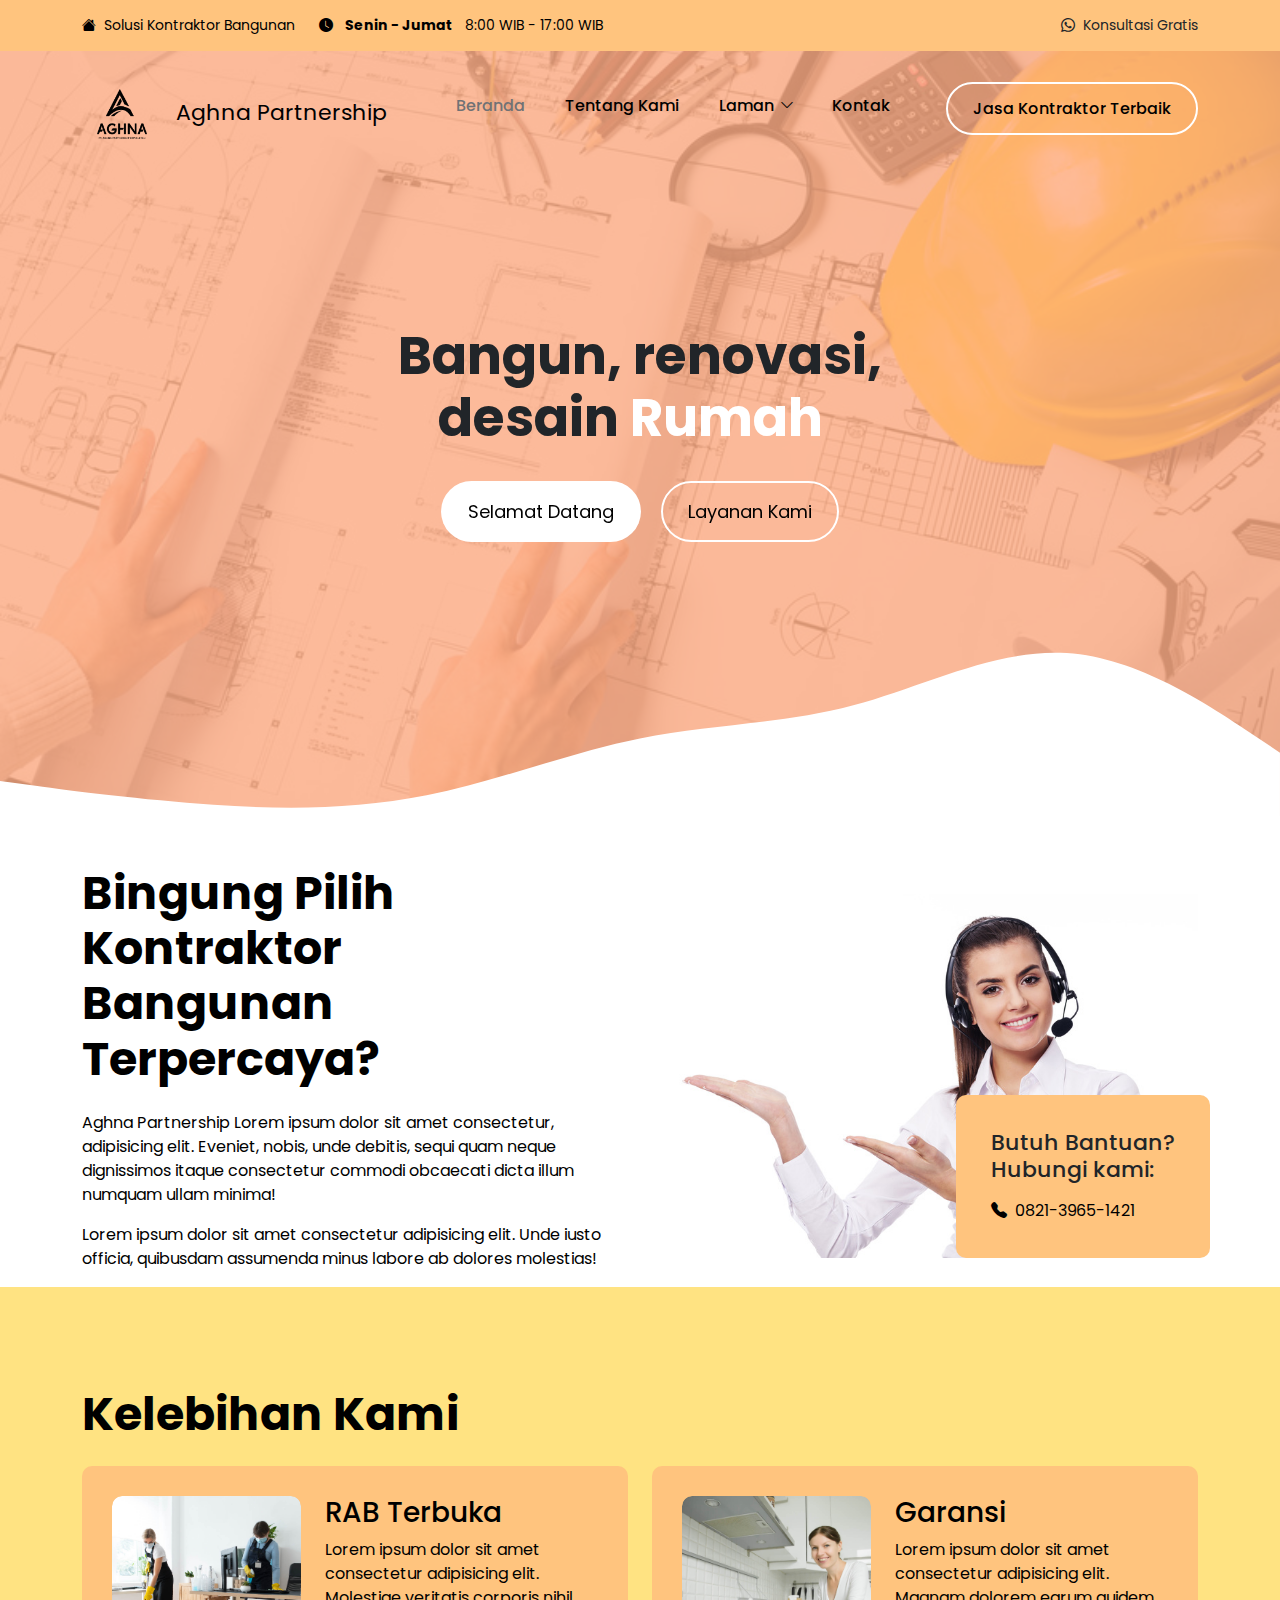
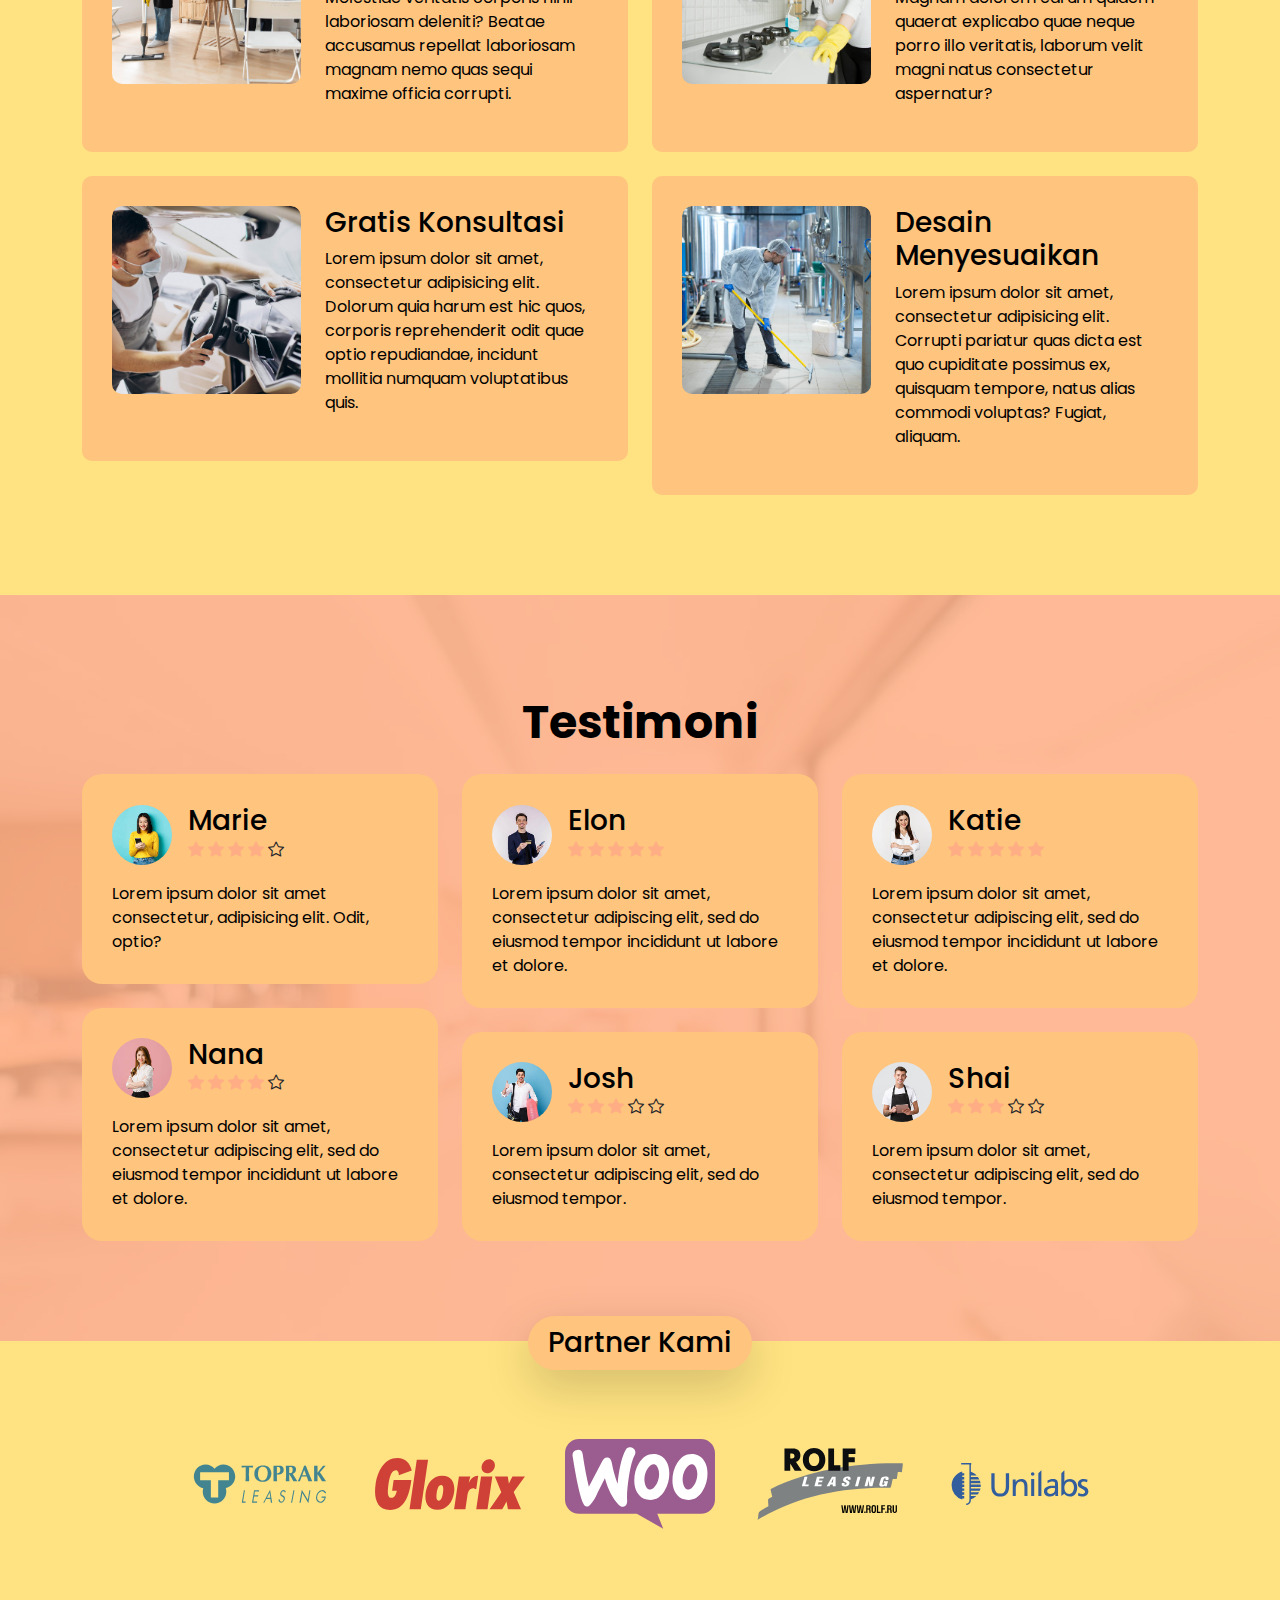
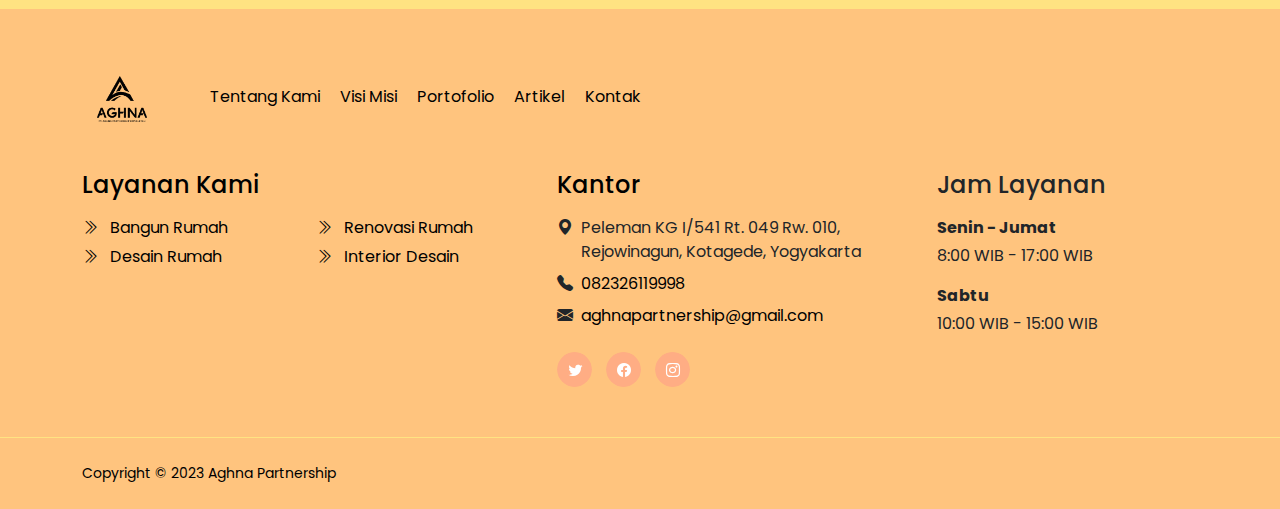
==== index.html @ 4e700fed "first deploy" ====
<!doctype html>
<html lang="en">
    <head>
        <meta charset="utf-8">
        <meta name="viewport" content="width=device-width, initial-scale=1">

        <meta name="description" content="">
        <meta name="author" content="">

        <title>Aghna Partnership Site</title>

        <!-- CSS FILES -->        
        <link rel="preconnect" href="https://fonts.googleapis.com">
        
        <link rel="preconnect" href="https://fonts.gstatic.com" crossorigin>
        
        <link href="https://fonts.googleapis.com/css2?family=Poppins:ital,wght@0,400;0,500;0,700;1,400&display=swap" rel="stylesheet">

        <link href="css/bootstrap.min.css" rel="stylesheet">

        <link href="css/bootstrap-icons.css" rel="stylesheet">

        <link href="css/tooplate-clean-work.css" rel="stylesheet">

<!--

Tooplate 2132 Aghna Partnership

https://www.tooplate.com/view/2132-clean-work

Free Bootstrap 5 HTML Template

-->
    </head>
    
    <body>

        <header class="site-header">
            <div class="container">
                <div class="row">
                    
                    <div class="col-lg-12 col-12 d-flex flex-wrap">
                        <p class="d-flex me-4 mb-0">
                            <i class="bi-house-fill me-2"></i>
                            Solusi Kontraktor Bangunan
                        </p>

                        <p class="d-flex d-lg-block d-md-block d-none me-4 mb-0">
                            <i class="bi-clock-fill me-2"></i>
                            <strong class="me-2">Senin - Jumat</strong> 8:00 WIB - 17:00 WIB
                        </p>

                        <p class="site-header-icon-wrap text-white d-flex mb-0 ms-auto">
                            <i class="site-header-icon bi-whatsapp me-2"></i>

                            <a href="https://wa.me/6282139651421?text=Hi!%20saya%20dapat%20info%20dari%20google%20ingin%20konsultasi%20dengan%20tim%20Aghna%20Partnership" target="_blank" class="text-white">
                                Konsultasi Gratis
                            </a>
                        </p>
                    </div>

                </div>
            </div>
        </header>

        <nav class="navbar navbar-expand-lg">
            <div class="container">
                <a class="navbar-brand" href="index.html">
                    <img src="images/logo aghna.png" class="logo img-fluid" alt="" style="border-radius: 0; background-color: transparent;">

                    <span class="ms-2">Aghna Partnership</span>
                </a>

                <button class="navbar-toggler" type="button" data-bs-toggle="collapse" data-bs-target="#navbarNav" aria-controls="navbarNav" aria-expanded="false" aria-label="Toggle navigation">
                    <span class="navbar-toggler-icon"></span>
                </button>

                <div class="collapse navbar-collapse" id="navbarNav">
                    <ul class="navbar-nav ms-auto">
                        <li class="nav-item">
                            <a class="nav-link active" href="index.html">Beranda</a>
                        </li>

                        <li class="nav-item">
                            <a class="nav-link" href="about.html">Tentang Kami</a>
                        </li>

                        <li class="nav-item dropdown">
                            <a class="nav-link dropdown-toggle" href="#section_5" id="navbarLightDropdownMenuLink" role="button" data-bs-toggle="dropdown" aria-expanded="false">Laman</a>

                            <ul class="dropdown-menu dropdown-menu-light" aria-labelledby="navbarLightDropdownMenuLink">
                                <li><a class="dropdown-item" href="visi-misi.html">Visi Misi</a></li>

                                <li><a class="dropdown-item" href="services.html">Layanan Kami</a></li>

                                <li><a class="dropdown-item" href="portofolio.html">Portofolio</a></li>

                                <li><a class="dropdown-item" href="article.html">Artikel</a></li>

                                <li><a class="dropdown-item" href="coming-soon.html">Coming Soon</a></li>

                                <li><a class="dropdown-item" href="page-404.html">Page 404</a></li>
                            </ul>
                        </li>

                        <li class="nav-item">
                            <a class="nav-link" href="contact.html">Kontak</a>
                        </li>

                        <li class="nav-item ms-3">
                            <a class="nav-link custom-btn custom-border-btn custom-btn-bg-white btn" href="#">Jasa Kontraktor Terbaik</a>
                        </li>
                    </ul>
                </div>
            </div>
        </nav>

        <main>

            <section class="hero-section hero-section-full-height d-flex justify-content-center align-items-center">
                <div class="section-overlay"></div>

                <div class="container">
                    <div class="row">

                        <div class="col-lg-7 col-12 text-center mx-auto">
                            <h1 class="cd-headline rotate-1 text-white mb-4 pb-2">
                                <span>Bangun, renovasi, desain</span>
                                <span class="cd-words-wrapper">
                                    <b class="is-visible">Rumah</b>
                                    <b>Kantor</b>
                                    <b>Sekolah</b>
                                </span>
                            </h1>

                            <a class="custom-btn btn button button--atlas smoothscroll me-3" href="#intro-section">
                                <span>Selamat Datang</span>

                                <div class="marquee" aria-hidden="true">
                                    <div class="marquee__inner">
                                        <span>Selamat Datang</span>
                                        <span>Selamat Datang</span>
                                        <span>Selamat Datang</span>
                                        <span>Selamat Datang</span>
                                    </div>
                                </div>
                            </a>

                            <a class="custom-btn custom-border-btn custom-btn-bg-white btn button button--pan smoothscroll" href="services.html">
                                <span>Layanan Kami</span>
                            </a>
                        </div>

                    </div>
                </div>

                <svg xmlns="http://www.w3.org/2000/svg" viewBox="0 0 1440 320"><path fill="#ffffff" fill-opacity="1" d="M0,224L40,229.3C80,235,160,245,240,250.7C320,256,400,256,480,240C560,224,640,192,720,176C800,160,880,160,960,138.7C1040,117,1120,75,1200,80C1280,85,1360,139,1400,165.3L1440,192L1440,320L1400,320C1360,320,1280,320,1200,320C1120,320,1040,320,960,320C880,320,800,320,720,320C640,320,560,320,480,320C400,320,320,320,240,320C160,320,80,320,40,320L0,320Z"></path></svg>
            </section>


            <section class="intro-section" id="intro-section">
                <div class="container">
                    <div class="row justify-content-lg-center align-items-center">

                        <div class="col-lg-6 col-12">
                            <h2 class="mb-4">Bingung Pilih Kontraktor <br> Bangunan Terpercaya?</h2>

                            <p><a href="#">Aghna Partnership</a> Lorem ipsum dolor sit amet consectetur, adipisicing elit. Eveniet, nobis, unde debitis, sequi quam neque dignissimos itaque consectetur commodi obcaecati dicta illum numquam ullam minima!</p>
                            <p>Lorem ipsum dolor sit amet consectetur adipisicing elit. Unde iusto officia, quibusdam assumenda minus labore ab dolores molestias!</p>
                        </div>

                        <div class="col-lg-6 col-12 custom-block-wrap">
                            <img src="images/smiling-woman-headset-presentation-something.jpeg" class="img-fluid">

                            <div class="custom-block d-flex flex-column">
                                <h6 class="text-white mb-3">Butuh Bantuan? <br> Hubungi kami:</h6>

                                <p class="d-flex mb-0">
                                    <i class="bi-telephone-fill custom-icon me-2"></i>

                                    <a href="https://wa.me/6282139651421?text=Hi!%20saya%20dapat%20info%20dari%20google%20ingin%20konsultasi%20dengan%20tim%20Aghna%20Partnership" target="_blank">
                                        0821-3965-1421
                                    </a>
                                </p>
                            </div>
                        </div>

                    </div>
                </div>
            </section>


            <section class="services-section section-padding section-bg" id="services-section">                
                <div class="container">
                    <div class="row">

                        <div class="col-lg-12 col-12">
                            <h2 class="mb-4">Kelebihan Kami</h2>
                        </div>

                        <div class="col-lg-6 col-12">
                            <div class="services-thumb" style="background-color: #FFC47E;">
                                <div class="row">
                                    <div class="col-lg-5 col-md-5 col-12">
                                        <div class="services-image-wrap">
                                            <a href="services-detail.html">
                                                <img src="images/services/people-taking-care-office-cleaning.jpg" class="services-image img-fluid" alt="">
                                                <img src="images/services/person-taking-care-office.jpg" class="services-image services-image-hover img-fluid" alt="">
                                            </a>
                                        </div>
                                    </div>

                                    <div class="col-lg-7 col-md-7 col-12 d-flex align-items-center">
                                        <div class="services-info mt-4 mt-lg-0 mt-md-0">
                                            <h4 class="services-title mb-1 mb-lg-2">
                                                <a class="services-title-link" href="#">RAB Terbuka</a>
                                            </h4>

                                            <p>Lorem ipsum dolor sit amet consectetur adipisicing elit. Molestiae veritatis corporis nihil laboriosam deleniti? Beatae accusamus repellat laboriosam magnam nemo quas sequi maxime officia corrupti.</p>
                                        </div>
                                    </div>
                                </div>
                            </div>
                        </div>

                        <div class="col-lg-6 col-12">
                            <div class="services-thumb" style="background-color: #FFC47E;">
                                <div class="row">
                                    <div class="col-lg-5 col-md-5 col-12">
                                        <div class="services-image-wrap">
                                            <a href="services-detail.html">
                                                <img src="images/services/young-smiling-woman-wearing-rubber-gloves-cleaning-stove.jpg" class="services-image img-fluid" alt="">
                                                <img src="images/services/woman-holding-rag-detergent-cleaning-cooker.jpg" class="services-image services-image-hover img-fluid" alt="">
                                            </a>
                                        </div>
                                    </div>

                                    <div class="col-lg-7 col-md-7 col-12 d-flex align-items-center">
                                        <div class="services-info mt-4 mt-lg-0 mt-md-0">
                                            <h4 class="services-title mb-1 mb-lg-2">
                                                <a class="services-title-link" href="#">Garansi</a>
                                            </h4>

                                            <p>Lorem ipsum dolor sit amet consectetur adipisicing elit. Magnam dolorem earum quidem quaerat explicabo quae neque porro illo veritatis, laborum velit magni natus consectetur aspernatur?</p>
                                        </div>
                                    </div>
                                </div>
                            </div>
                        </div>

                        <div class="col-lg-6 col-12">
                            <div class="services-thumb mb-lg-0" style="background-color: #FFC47E;">
                                <div class="row">
                                    <div class="col-lg-5 col-md-5 col-12">
                                        <div class="services-image-wrap">
                                            <a href="services-detail.html">
                                                <img src="images/services/man-polishing-car-inside-car-service.jpg" class="services-image img-fluid" alt="">
                                                <img src="images/services/man-polishing-car-inside.jpg" class="services-image services-image-hover img-fluid" alt="">
                                            </a>
                                        </div>
                                    </div>

                                    <div class="col-lg-7 col-md-7 col-12 d-flex align-items-center">
                                        <div class="services-info mt-4 mt-lg-0 mt-md-0">
                                            <h4 class="services-title mb-1 mb-lg-2">
                                                <a class="services-title-link" href="#">Gratis Konsultasi</a>
                                            </h4>

                                            <p>Lorem ipsum dolor sit amet, consectetur adipisicing elit. Dolorum quia harum est hic quos, corporis reprehenderit odit quae optio repudiandae, incidunt mollitia numquam voluptatibus quis.</p>
                                        </div>
                                    </div>
                                </div>
                            </div>
                        </div>

                        <div class="col-lg-6 col-12">
                            <div class="services-thumb mb-lg-0" style="background-color: #FFC47E;">
                                <div class="row">
                                    <div class="col-lg-5 col-md-5 col-12">
                                        <div class="services-image-wrap">
                                            <a href="services-detail.html">
                                                <img src="images/services/professional-industrial-cleaner-protective-uniform-cleaning-floor-food-processing-plant.jpg" class="services-image img-fluid" alt="">
                                                <img src="images/services/close-up-mop-cleaning-industrial-plant-floor.jpg" class="services-image services-image-hover img-fluid" alt="">
                                            </a>
                                        </div>
                                    </div>

                                    <div class="col-lg-7 col-md-7 col-12 d-flex align-items-center">
                                        <div class="services-info mt-4 mt-lg-0 mt-md-0">
                                            <h4 class="services-title mb-1 mb-lg-2">
                                                <a class="services-title-link" href="#">Desain Menyesuaikan</a>
                                            </h4>

                                            <p>Lorem ipsum dolor sit amet, consectetur adipisicing elit. Corrupti pariatur quas dicta est quo cupiditate possimus ex, quisquam tempore, natus alias commodi voluptas? Fugiat, aliquam.</p>
                                        </div>
                                    </div>
                                </div>
                            </div>
                        </div>

                    </div>
                </div>
            </section>


            <section class="testimonial-section section-padding section-bg">
                <div class="section-overlay"></div>

                <div class="container">
                    <div class="row">

                        <div class="col-lg-12 col-12 text-center">
                            <h2 class="mb-4">Testimoni</h2>
                        </div>

                        <div class="col-lg-4 col-12">
                            <div class="featured-block">
                                <div class="d-flex align-items-center mb-3">
                                    <img src="images/avatar/happy-customer-01.jpg" class="avatar-image img-fluid">

                                    <div class="ms-3">
                                        <h4 class="mb-0">Marie</h4>

                                        <div class="reviews-icons mb-1">
                                            <i class="bi-star-fill"></i>
                                            <i class="bi-star-fill"></i>
                                            <i class="bi-star-fill"></i>
                                            <i class="bi-star-fill"></i>
                                            <i class="bi-star"></i>
                                        </div>
                                    </div>
                                </div>

                                <p class="mb-0">Lorem ipsum dolor sit amet consectetur, adipisicing elit. Odit, optio?</p>
                            </div>

                            <div class="featured-block mb-lg-0">
                                <div class="d-flex align-items-center mb-3">
                                    <img src="images/avatar/happy-customer-02.jpg" class="avatar-image img-fluid">

                                    <div class="ms-3">
                                        <h4 class="mb-0">Nana</h4>

                                        <div class="reviews-icons mb-1">
                                            <i class="bi-star-fill"></i>
                                            <i class="bi-star-fill"></i>
                                            <i class="bi-star-fill"></i>
                                            <i class="bi-star-fill"></i>
                                            <i class="bi-star"></i>
                                        </div>
                                    </div>
                                </div>

                                <p class="mb-0">Lorem ipsum dolor sit amet, consectetur adipiscing elit, sed do eiusmod tempor incididunt ut labore et dolore.</p>
                            </div>
                        </div>

                        <div class="col-lg-4 col-12">
                            <div class="featured-block">
                                <div class="d-flex align-items-center mb-3">
                                    <img src="images/avatar/happy-customer-03.jpg" class="avatar-image img-fluid">

                                    <div class="ms-3">
                                        <h4 class="mb-0">Elon</h4>

                                        <div class="reviews-icons mb-1">
                                            <i class="bi-star-fill"></i>
                                            <i class="bi-star-fill"></i>
                                            <i class="bi-star-fill"></i>
                                            <i class="bi-star-fill"></i>
                                            <i class="bi-star-fill"></i>
                                        </div>
                                    </div>
                                </div>

                                <p class="mb-0">Lorem ipsum dolor sit amet, consectetur adipiscing elit, sed do eiusmod tempor incididunt ut labore et dolore.</p>
                            </div>

                            <div class="featured-block mb-lg-0">
                                <div class="d-flex align-items-center mb-3">
                                    <img src="images/avatar/happy-customer-04.jpg" class="avatar-image img-fluid">

                                    <div class="ms-3">
                                        <h4 class="mb-0">Josh</h4>

                                        <div class="reviews-icons mb-1">
                                            <i class="bi-star-fill"></i>
                                            <i class="bi-star-fill"></i>
                                            <i class="bi-star-fill"></i>
                                            <i class="bi-star"></i>
                                            <i class="bi-star"></i>
                                        </div>
                                    </div>
                                </div>

                                <p class="mb-0">Lorem ipsum dolor sit amet, consectetur adipiscing elit, sed do eiusmod tempor.</p>
                            </div>
                        </div>

                        <div class="col-lg-4 col-12">
                            <div class="featured-block">
                                <div class="d-flex align-items-center mb-3">
                                    <img src="images/avatar/happy-customer-05.jpg" class="avatar-image img-fluid">

                                    <div class="ms-3">
                                        <h4 class="mb-0">Katie</h4>

                                        <div class="reviews-icons mb-1">
                                            <i class="bi-star-fill"></i>
                                            <i class="bi-star-fill"></i>
                                            <i class="bi-star-fill"></i>
                                            <i class="bi-star-fill"></i>
                                            <i class="bi-star-fill"></i>
                                        </div>
                                    </div>
                                </div>

                                <p class="mb-0">Lorem ipsum dolor sit amet, consectetur adipiscing elit, sed do eiusmod tempor incididunt ut labore et dolore.</p>
                            </div>

                            <div class="featured-block mb-lg-0">
                                <div class="d-flex align-items-center mb-3">
                                    <img src="images/avatar/happy-customer-06.jpg" class="avatar-image img-fluid">

                                    <div class="ms-3">
                                        <h4 class="mb-0">Shai</h4>

                                        <div class="reviews-icons mb-1">
                                            <i class="bi-star-fill"></i>
                                            <i class="bi-star-fill"></i>
                                            <i class="bi-star-fill"></i>
                                            <i class="bi-star"></i>
                                            <i class="bi-star"></i>
                                        </div>
                                    </div>
                                </div>

                                <p class="mb-0">Lorem ipsum dolor sit amet, consectetur adipiscing elit, sed do eiusmod tempor.</p>
                            </div>
                        </div>

                    </div>
                </div>
            </section>

            <section class="partners-section section-bg">
                <div class="container">
                    <div class="row justify-content-center align-items-center">

                        <div class="col-lg-12 col-12">
                            <h4 class="partners-section-title shadow-lg">Partner Kami</h4>
                        </div>

                        <div class="col-lg-2 col-md-4 col-6">
                            <img src="images/partners/toprak-leasing.svg" class="partners-image img-fluid">
                        </div>

                        <div class="col-lg-2 col-md-4 col-6">
                            <img src="images/partners/glorix.svg" class="partners-image img-fluid">
                        </div>

                        <div class="col-lg-2 col-md-4 col-6">
                            <img src="images/partners/woocommerce.svg" class="partners-image img-fluid">
                        </div>

                        <div class="col-lg-2 col-md-4 col-6">
                            <img src="images/partners/rolf-leasing.svg" class="partners-image img-fluid">
                        </div>

                        <div class="col-lg-2 col-md-4 col-6">
                            <img src="images/partners/unilabs.svg" class="partners-image img-fluid">
                        </div>

                    </div>
                </div>
            </section>
        </main>

        <footer class="site-footer">
            <div class="container">
                <div class="row">

                    <div class="col-lg-12 col-12 d-flex align-items-center mb-4 pb-2">
                        <div>
                            <img src="images/logo aghna.png" class="logo img-fluid" alt="" style="border-radius: 0; background-color: transparent; object-fit: contain;">
                        </div>

                        <ul class="footer-menu d-flex flex-wrap ms-5">
                            <li class="footer-menu-item"><a href="about.html" class="footer-menu-link">Tentang Kami</a></li>

                            <li class="footer-menu-item"><a href="visi-misi.html" class="footer-menu-link">Visi Misi</a></li>

                            <li class="footer-menu-item"><a href="portofolio.html" class="footer-menu-link">Portofolio</a></li>

                            <li class="footer-menu-item"><a href="article.html" class="footer-menu-link">Artikel</a></li>

                            <li class="footer-menu-item"><a href="contact.html" class="footer-menu-link">Kontak</a></li>
                        </ul>
                    </div>

                    <div class="col-lg-5 col-12 mb-4 mb-lg-0">
                        <h5 class="site-footer-title mb-3">Layanan Kami</h5>

                        <ul class="footer-menu">
                            <li class="footer-menu-item">
                                <a href="#" class="footer-menu-link">
                                    <i class="bi-chevron-double-right footer-menu-link-icon me-2"></i>
                                    Bangun Rumah
                                </a>
                            </li>

                            <li class="footer-menu-item">
                                <a href="#" class="footer-menu-link">
                                    <i class="bi-chevron-double-right footer-menu-link-icon me-2"></i>
                                    Desain Rumah
                                </a>
                            </li>

                            <li class="footer-menu-item">
                                <a href="#" class="footer-menu-link">
                                    <i class="bi-chevron-double-right footer-menu-link-icon me-2"></i>
                                    Renovasi Rumah
                                </a>
                            </li>

                            <li class="footer-menu-item">
                                <a href="#" class="footer-menu-link">
                                    <i class="bi-chevron-double-right footer-menu-link-icon me-2"></i>
                                    Interior Desain
                                </a>
                            </li>
                        </ul>
                    </div>

                    <div class="col-lg-4 col-md-6 col-12 mb-4 mb-lg-0 mb-md-0">
                        <h5 class="site-footer-title mb-3">Kantor</h5>

                        <p class="text-white d-flex mt-3 mb-2">
                            <i class="bi-geo-alt-fill me-2"></i>
                            Peleman KG I/541 Rt. 049 Rw. 010, Rejowinagun, Kotagede, Yogyakarta
                        </p>

                        <p class="text-white d-flex mb-2">
                            <i class="bi-telephone-fill me-2"></i>

                            <a href="tel: 082326119998" class="site-footer-link">
                                082326119998
                            </a>
                        </p>

                        <p class="text-white d-flex">
                            <i class="bi-envelope-fill me-2"></i>

                            <a href="mailto:aghnapartnership@gmail.com" class="site-footer-link">
                                aghnapartnership@gmail.com
                            </a>
                        </p>

                        <ul class="social-icon mt-4">
                            <li class="social-icon-item">
                                <a href="#" class="social-icon-link button button--skoll">
                                    <span></span>
                                    <span class="bi-twitter"></span>
                                </a>
                            </li>

                            <li class="social-icon-item">
                                <a href="#" class="social-icon-link button button--skoll">
                                    <span></span>
                                    <span class="bi-facebook"></span>
                                </a>
                            </li>

                            <li class="social-icon-item">
                                <a href="#" class="social-icon-link button button--skoll">
                                    <span></span>
                                    <span class="bi-instagram"></span>
                                </a>
                            </li>
                        </ul>
                    </div>

                    <div class="col-lg-3 col-md-6 col-6 mt-3 mt-lg-0 mt-md-0">
                        <div class="featured-block">
                            <h5 class="text-white mb-3">Jam Layanan</h5>

                            <strong class="d-block text-white mb-1">Senin -  Jumat</strong>

                            <p class="text-white mb-3">8:00 WIB - 17:00 WIB</p>

                            <strong class="d-block text-white mb-1">Sabtu</strong>

                            <p class="text-white mb-0">10:00 WIB - 15:00 WIB</p>
                        </div>
                    </div>
                </div>
            </div>

            <div class="site-footer-bottom">
                <div class="container">
                    <div class="row">

                        <div class="col-lg-6 col-12">
                            <p class="copyright-text mb-0">Copyright © 2023 Aghna Partnership</p>
                        </div>
                        
                    </div>
                </div>
            </div>
        </footer>

        <!-- JAVASCRIPT FILES -->
        <script src="js/jquery.min.js"></script>
        <script src="js/bootstrap.min.js"></script>
        <script src="js/jquery.backstretch.min.js"></script>
        <script src="js/counter.js"></script>
        <script src="js/countdown.js"></script>
        <script src="js/init.js"></script>
        <script src="js/modernizr.js"></script>
        <script src="js/animated-headline.js"></script>
        <script src="js/custom.js"></script>

    </body>
</html>
---- css/tooplate-clean-work.css ----
/*

Tooplate 2132 Clean Work

https://www.tooplate.com/view/2132-clean-work

*/
.text-white {
  --bs-text-opacity: none;
}


/*---------------------------------------
  CUSTOM PROPERTIES ( VARIABLES )             
-----------------------------------------*/
:root {
  --white-color:                  #ffffff;
  --primary-color:                #FFC47E;
  --secondary-color:              #FFAD84;
  --section-bg-color:             #FFE382;
  --custom-btn-bg-color:          #FFAD84;
  --custom-btn-bg-hover-color:    #FFC47E;
  --dark-color:                   #000000;
  --p-color:                      #717275;
  --border-color:                 #FFE382;
  --link-hover-color:             #FFAD84;

  --body-font-family:             'Poppins', sans-serif;

  --h1-font-size:                 52px;
  --h2-font-size:                 46px;
  --h3-font-size:                 32px;
  --h4-font-size:                 28px;
  --h5-font-size:                 24px;
  --h6-font-size:                 22px;
  --p-font-size:                  16px;
  --btn-font-size:                18px;
  --copyright-font-size:          14px;

  --border-radius-large:          100px;
  --border-radius-medium:         20px;
  --border-radius-small:          10px;

  --font-weight-normal:           400;
  --font-weight-medium:           500;
  --font-weight-bold:             700;
}

body {
  background-color: var(--white-color);
  font-family: var(--body-font-family); 
}


/*---------------------------------------
  TYPOGRAPHY               
-----------------------------------------*/

h2,
h3,
h4,
h5,
h6 {
  color: var(--dark-color);
}

h1,
h2,
h3,
h4,
h5,
h6 {
  font-weight: var(--font-weight-medium);
}

h1 {
  font-size: var(--h1-font-size);
  font-weight: var(--font-weight-bold);
}

h2 {
  font-size: var(--h2-font-size);
  font-weight: var(--font-weight-bold);
}

h3 {
  font-size: var(--h3-font-size);
}

h4 {
  font-size: var(--h4-font-size);
}

h5 {
  font-size: var(--h5-font-size);
}

h6 {
  font-size: var(--h6-font-size);
}

p {
  color: var(--dark-color);
  font-size: var(--p-font-size);
  font-weight: var(--font-weight-normal);
}

ul li {
  color: var(--dark-color);
  font-size: var(--p-font-size);
  font-weight: var(--font-weight-normal);
}

a, 
button {
  touch-action: manipulation;
  transition: all 0.3s;
}

a {
  display: inline-block;
  color: var(--dark-color);
  text-decoration: none;
}

a:hover {
  color: var(--link-hover-color);
}

b,
strong {
  font-weight: var(--font-weight-bold);
}

.page-404-title {
  color: var(--secondary-color);
  font-size: 10rem;
}


/*---------------------------------------
  SECTION               
-----------------------------------------*/
.section-padding {
  padding-top: 100px;
  padding-bottom: 100px;
}

.section-bg {
  background-color: var(--section-bg-color);
}

.section-bg-dark {
  background-color: var(--primary-color);
}

.section-overlay {
  background-color: var(--secondary-color);
  position: absolute;
  top: 0;
  left: 0;
  pointer-events: none;
  width: 100%;
  height: 100%;
  opacity: 0.8;
}

.testimonial-section .section-overlay {
  opacity: 0.85;
}

.section-overlay + .container {
  position: relative;
}


/*---------------------------------------
  ANIMATED HEADLINE               
-----------------------------------------*/
.cd-words-wrapper {
  display: inline-block;
  position: relative;
  text-align: left;
}

.cd-words-wrapper b {
  color: var(--white-color);;
  display: inline-block;
  position: absolute;
  white-space: nowrap;
  left: 0;
  top: 0;
}

.cd-words-wrapper b.is-visible {
  position: relative;
}

.no-js .cd-words-wrapper b {
  opacity: 0;
}

.no-js .cd-words-wrapper b.is-visible {
  opacity: 1;
}

.cd-headline.rotate-1 .cd-words-wrapper {
  -webkit-perspective: 300px;
  -moz-perspective: 300px;
  perspective: 300px;
}

.cd-headline.rotate-1 b {
  opacity: 0;
  -webkit-transform-origin: 50% 100%;
  -moz-transform-origin: 50% 100%;
  -ms-transform-origin: 50% 100%;
  -o-transform-origin: 50% 100%;
  transform-origin: 50% 100%;
  -webkit-transform: rotateX(180deg);
  -moz-transform: rotateX(180deg);
  -ms-transform: rotateX(180deg);
  -o-transform: rotateX(180deg);
  transform: rotateX(180deg);
}

.cd-headline.rotate-1 b.is-visible {
  opacity: 1;
  -webkit-transform: rotateX(0deg);
  -moz-transform: rotateX(0deg);
  -ms-transform: rotateX(0deg);
  -o-transform: rotateX(0deg);
  transform: rotateX(0deg);
  -webkit-animation: cd-rotate-1-in 1.2s;
  -moz-animation: cd-rotate-1-in 1.2s;
  animation: cd-rotate-1-in 1.2s;
}

.cd-headline.rotate-1 b.is-hidden {
  -webkit-transform: rotateX(180deg);
  -moz-transform: rotateX(180deg);
  -ms-transform: rotateX(180deg);
  -o-transform: rotateX(180deg);
  transform: rotateX(180deg);
  -webkit-animation: cd-rotate-1-out 1.2s;
  -moz-animation: cd-rotate-1-out 1.2s;
  animation: cd-rotate-1-out 1.2s;
}

@-webkit-keyframes cd-rotate-1-in {
  0% {
    -webkit-transform: rotateX(180deg);
    opacity: 0;
  }
  35% {
    -webkit-transform: rotateX(120deg);
    opacity: 0;
  }
  65% {
    opacity: 0;
  }
  100% {
    -webkit-transform: rotateX(360deg);
    opacity: 1;
  }
}

@-moz-keyframes cd-rotate-1-in {
  0% {
    -moz-transform: rotateX(180deg);
    opacity: 0;
  }
  35% {
    -moz-transform: rotateX(120deg);
    opacity: 0;
  }
  65% {
    opacity: 0;
  }
  100% {
    -moz-transform: rotateX(360deg);
    opacity: 1;
  }
}

@keyframes cd-rotate-1-in {
  0% {
    -webkit-transform: rotateX(180deg);
    -moz-transform: rotateX(180deg);
    -ms-transform: rotateX(180deg);
    -o-transform: rotateX(180deg);
    transform: rotateX(180deg);
    opacity: 0;
  }
  35% {
    -webkit-transform: rotateX(120deg);
    -moz-transform: rotateX(120deg);
    -ms-transform: rotateX(120deg);
    -o-transform: rotateX(120deg);
    transform: rotateX(120deg);
    opacity: 0;
  }
  65% {
    opacity: 0;
  }
  100% {
    -webkit-transform: rotateX(360deg);
    -moz-transform: rotateX(360deg);
    -ms-transform: rotateX(360deg);
    -o-transform: rotateX(360deg);
    transform: rotateX(360deg);
    opacity: 1;
  }
}

@-webkit-keyframes cd-rotate-1-out {
  0% {
    -webkit-transform: rotateX(0deg);
    opacity: 1;
  }
  35% {
    -webkit-transform: rotateX(-40deg);
    opacity: 1;
  }
  65% {
    opacity: 0;
  }
  100% {
    -webkit-transform: rotateX(180deg);
    opacity: 0;
  }
}

@-moz-keyframes cd-rotate-1-out {
  0% {
    -moz-transform: rotateX(0deg);
    opacity: 1;
  }
  35% {
    -moz-transform: rotateX(-40deg);
    opacity: 1;
  }
  65% {
    opacity: 0;
  }
  100% {
    -moz-transform: rotateX(180deg);
    opacity: 0;
  }
}

@keyframes cd-rotate-1-out {
  0% {
    -webkit-transform: rotateX(0deg);
    -moz-transform: rotateX(0deg);
    -ms-transform: rotateX(0deg);
    -o-transform: rotateX(0deg);
    transform: rotateX(0deg);
    opacity: 1;
  }
  35% {
    -webkit-transform: rotateX(-40deg);
    -moz-transform: rotateX(-40deg);
    -ms-transform: rotateX(-40deg);
    -o-transform: rotateX(-40deg);
    transform: rotateX(-40deg);
    opacity: 1;
  }
  65% {
    opacity: 0;
  }
  100% {
    -webkit-transform: rotateX(180deg);
    -moz-transform: rotateX(180deg);
    -ms-transform: rotateX(180deg);
    -o-transform: rotateX(180deg);
    transform: rotateX(180deg);
    opacity: 0;
  }
}


/*---------------------------------------
  CUSTOM LINK               
-----------------------------------------*/
.link {
  cursor: pointer;
  position: relative;
  white-space: nowrap;
}

.link::before,
.link::after {
  position: absolute;
  width: 100%;
  height: 1px;
  background: currentColor;
  top: 100%;
  left: 0;
  pointer-events: none;
}

.link::before {
  content: '';
}

.link--herse::before {
  display: none;
}

.link__graphic {
  position: absolute;
  top: 0;
  left: 0;
  pointer-events: none;
  fill: none;
  stroke: var(--dark-color);
  stroke-width: 1px;
}

.link__graphic--stroke path {
  stroke-dasharray: 1;
  stroke-dashoffset: 1;
}

.link:hover .link__graphic--stroke path {
  stroke-dashoffset: 0;
}

.link__graphic--arc {
  top: 73%;
  left: -23%;
}

.link__graphic--arc path {
  transition: stroke-dashoffset 0.4s cubic-bezier(0.7, 0, 0.3, 1);
}

.link:hover .link__graphic--arc path {
  transition-timing-function: cubic-bezier(0.8, 1, 0.7, 1);
  transition-duration: 0.3s;
}

.button {
  display: inline-block;
  position: relative;
}

.button::before,
.button::after {
  position: absolute;
  top: 0;
  left: 0;
  width: 100%;
  height: 100%;
}

.button--atlas > span {
  display: inline-block;
}

.button--atlas:hover > span {
  opacity: 0;
}

.marquee {
  position: absolute;
  top: 0;
  left: 0;
  width: 100%;
  overflow: hidden;
  pointer-events: none;
}

.marquee__inner {
  width: fit-content;
  display: flex;
  position: relative;
  --offset: 1rem;
  --move-initial: calc(-25% + var(--offset));
  --move-final: calc(-50% + var(--offset));
  transform: translate3d(var(--move-initial), 0, 0);
  animation: marquee 1s linear infinite;
  animation-play-state: paused;
  opacity: 0;
}

.button--atlas:hover .marquee__inner {
  animation-play-state: running;
  opacity: 1;
  transition-duration: 0.4s;
}

.marquee span {
  text-align: center;
  white-space: nowrap;
  font-style: italic;
  padding: 15px;
}

@keyframes marquee {
  0% {
    transform: translate3d(var(--move-initial), 0, 0);
  }

  100% {
    transform: translate3d(var(--move-final), 0, 0);
  }
}

.button--pan {
  overflow: hidden;
}

.button--pan span {
  position: relative;
}

.button--pan::before {
  content: '';
  transition: transform 0.3s cubic-bezier(0.7, 0, 0.2, 1);
}

.button--pan:hover::before {
  background: transparent;
  transform: translate3d(0,-100%,0);
}


/*---------------------------------------
  CUSTOM BLOCK               
-----------------------------------------*/
.custom-block-wrap {
  position: relative;
}

.custom-block-wrap .custom-block {
  position: absolute;
  bottom: 0;
  right: 0;
}

.custom-block {
  background-color: var(--primary-color);
  border-radius: var(--border-radius-small);
  padding: 35px;
}
@media(max-width: 767px) {
  .custom-block {
    padding: 20px;
  }
}

.custom-block .custom-icon,
.custom-block a {
  color: var(--dark-color);
}


/*---------------------------------------
  CUSTOM ICON COLOR               
-----------------------------------------*/
.custom-icon {
  color: var(--secondary-color);
}

.bi-star-fill {
  color: var(--custom-btn-bg-color);
}


/*---------------------------------------
  AVATAR IMAGE - TESTIMONIAL               
-----------------------------------------*/
.avatar-image {
  border-radius: var(--border-radius-large);
  width: 60px;
  height: 60px;
  object-fit: cover;
}


/*---------------------------------------
  CUSTOM BUTTON               
-----------------------------------------*/
.custom-btn {
  background: var(--white-color);
  border: 2px solid transparent;
  border-radius: var(--border-radius-large);
  color: var(--dark-color);
  font-size: var(--btn-font-size);
  font-weight: var(--font-weight-normal);
  line-height: normal;
  transition: all 0.3s;
  padding: 15px 25px;
}

.navbar-expand-lg .navbar-nav .nav-link.custom-btn {
  margin-top: 8px;
  margin-right: 0;
  padding: 12px 25px;
}

.custom-btn:hover {
  background: var(--custom-btn-bg-hover-color);
  color: var(--white-color);
}

.custom-border-btn {
  background: transparent;
  border: 2px solid var(--custom-btn-bg-color);
  color: var(--custom-btn-bg-color);
}

.navbar-expand-lg .navbar-nav .nav-link.custom-btn:hover,
.custom-border-btn:hover {
  background: var(--custom-btn-bg-hover-color);
  border-color: transparent;
  color: var(--p-color);
}

.custom-btn-bg-white {
  border-color: var(--white-color);
  color: var(--dark-color);
}


/*---------------------------------------
  NAVIGATION              
-----------------------------------------*/
.navbar {
  background: transparent;
  position: absolute;
  top: 49px;
  right: 0;
  left: 0;
  z-index: 9;
  padding-top: 20px;
  padding-bottom: 20px;
}

.navbar-brand,
.navbar-brand:hover {
  color: var(--dark-color);
  font-size: var(--h6-font-size);
  font-weight: var(--font-weight-light);
}

.logo {
  background-color: var(--white-color);
  border-radius: var(--border-radius-large);
  width: 80px;
  height: 80px;
  padding: 15px;
}

.navbar-expand-lg .navbar-nav .nav-link {
  margin: 20px;
  padding: 0;
}

.navbar-nav .nav-link {
  display: inline-block;
  color: var(--dark-color);
  font-size: var(--p-font-size);
  font-weight: var(--font-weight-medium);
  position: relative;
  padding-top: 15px;
  padding-bottom: 15px;
}

.navbar-nav .nav-link.active, 
.navbar-nav .nav-link:hover {
  background: transparent;
  color: var(--p-color);
}

.dropdown-menu {
  background: var(--white-color);
  box-shadow: 0 1rem 3rem rgba(0,0,0,.175);
  border: 0;
  display: inherit;
  opacity: 0;
  min-width: 9rem;
  margin-top: 20px;
  padding: 13px 0 10px 0;
  transition: all 0.3s;
  pointer-events: none;
}

.dropdown-menu::before {
  content: "";
  width: 0;
  height: 0;
  border-left: 20px solid transparent;
  border-right: 20px solid transparent;
  border-bottom: 15px solid var(--white-color);
  position: absolute;
  top: -10px;
  left: 10px;
}

.dropdown-item {
  display: inline-block;
  color: var(--dark-color);
  font-size: var(--menu-font-size);
  font-weight: var(--font-weight-medium);
  position: relative;
  padding-top: 0;
  padding-bottom: 7px;
}

.dropdown-item.active, 
.dropdown-item:active,
.dropdown-item:focus, 
.dropdown-item:hover {
  background: transparent;
  color: var(--p-color);
}

.dropdown-toggle::after {
  content: "\f282";
  display: inline-block;
  font-family: bootstrap-icons !important;
  font-size: var(--copyright-font-size);
  font-style: normal;
  font-weight: normal !important;
  font-variant: normal;
  text-transform: none;
  line-height: 1;
  vertical-align: -.125em;
  -webkit-font-smoothing: antialiased;
  -moz-osx-font-smoothing: grayscale;
  position: relative;
  left: 2px;
  border: 0;
}

@media screen and (min-width: 992px) {
  .dropdown:hover .dropdown-menu {
    opacity: 1;
    margin-top: 0;
    pointer-events: auto;
  }
}

.navbar-toggler {
  border: 0;
  padding: 0;
  cursor: pointer;
  margin: 0;
  width: 30px;
  height: 35px;
  outline: none;
}

.navbar-toggler:focus {
  outline: none;
  box-shadow: none;
}

.navbar-toggler[aria-expanded="true"] .navbar-toggler-icon {
  background: transparent;
}

.navbar-toggler[aria-expanded="true"] .navbar-toggler-icon:before,
.navbar-toggler[aria-expanded="true"] .navbar-toggler-icon:after {
  transition: top 300ms 50ms ease, -webkit-transform 300ms 350ms ease;
  transition: top 300ms 50ms ease, transform 300ms 350ms ease;
  transition: top 300ms 50ms ease, transform 300ms 350ms ease, -webkit-transform 300ms 350ms ease;
  top: 0;
}

.navbar-toggler[aria-expanded="true"] .navbar-toggler-icon:before {
  transform: rotate(45deg);
}

.navbar-toggler[aria-expanded="true"] .navbar-toggler-icon:after {
  transform: rotate(-45deg);
}

.navbar-toggler .navbar-toggler-icon {
  background: var(--dark-color);
  transition: background 10ms 300ms ease;
  display: block;
  width: 30px;
  height: 2px;
  position: relative;
}

.navbar-toggler .navbar-toggler-icon:before,
.navbar-toggler .navbar-toggler-icon:after {
  transition: top 300ms 350ms ease, -webkit-transform 300ms 50ms ease;
  transition: top 300ms 350ms ease, transform 300ms 50ms ease;
  transition: top 300ms 350ms ease, transform 300ms 50ms ease, -webkit-transform 300ms 50ms ease;
  position: absolute;
  right: 0;
  left: 0;
  background: var(--dark-color);
  width: 30px;
  height: 2px;
  content: '';
}

.navbar-toggler .navbar-toggler-icon::before {
  top: -8px;
}

.navbar-toggler .navbar-toggler-icon::after {
  top: 8px;
}


/*---------------------------------------
  SITE HEADER              
-----------------------------------------*/
.site-header {
  background: var(--primary-color);
  position: relative;
  z-index: 22;
  padding-top: 15px;
  padding-bottom: 15px;
}

.site-header p,
.site-header p a,
.site-header .social-icon-link {
  color: var(--dark-color);
  font-size: var(--copyright-font-size);
}

.site-header .social-icon {
  text-align: right;
}

.site-header .social-icon-link {
  background: transparent;
  width: inherit;
  height: inherit;
  line-height: inherit;
  margin-right: 15px;
}

.site-header-icon {
  display: inline-block;
}


/*---------------------------------------
  HERO        
-----------------------------------------*/
.hero-section {
  position: relative;
  overflow: hidden;
  padding-top: 100px;
  padding-bottom: 100px;
  min-height: 680px;
}

.hero-section .container {
  position: relative;
  z-index: 2;
}

.hero-section svg {
  position: absolute;
  bottom: -50px;
  right: 0;
  left: 0;
  pointer-events: none;
}

@media screen and (min-width: 991px) {
  .hero-section-full-height {
    height: 85vh;
  }
}


/*---------------------------------------
  INTRO        
-----------------------------------------*/
.intro-section {
  padding-top: 50px;
}


/*---------------------------------------
  BANNER        
-----------------------------------------*/
.banner-section {
  background-image: url('../images/Papan\ Nama\ X7.jpeg');
  background-repeat: no-repeat;
  background-position: center;
  background-size: cover;
  position: relative;
  overflow: hidden;
  min-height: 340px;
  padding-top: 100px;
  padding-bottom: 50px;
}
@media(max-width: 991px) {
  .banner-section {
    background-image: url('../images/slideshow/crop-architect-opening-blueprint.jpeg');
  }
}

.banner-section .breadcrumb {
  margin-bottom: 0;
}

.breadcrumb-item+.breadcrumb-item::before,
.breadcrumb-item.active {
  color: var(--p-color);
}


/*---------------------------------------
  COUNTDOWN              
-----------------------------------------*/
.countdown-section {
  position: relative;
}

.countdown-section-title {
  position: absolute;
  top: 0;
  right: 0;
  bottom: 0;
}

.countdown {
  text-align: center;
  padding-left: 0;
}

.countdown-item {
  list-style: none;
  flex: 0 0 13%;
  margin: 15px;
}

.countdown-text {
  background: var(--section-bg-color);
  border-radius: 6px;
  color: var(--secondary-color);
  font-size: var(--p-font-size);
  position: relative;
  padding: 4px 8px;
}

.countdown-text::before {
  content: "";
  display: block;
  margin: auto;
  width: 0;
  height: 0;
  border-bottom: 5px solid var(--section-bg-color);
  border-right: 5px solid transparent;
  border-left: 5px solid transparent;
  position: absolute;
  top: -5px;
  right: 0;
  left: 0;
}


/*---------------------------------------
  FEATURED              
-----------------------------------------*/
.featured-image {
  border-radius: var(--border-radius-medium);
}

/* .featured-block {
  padding: 20px;
} */


/*---------------------------------------
  ABOUT              
-----------------------------------------*/
.about-image,
.gallery-image {
  border-radius: var(--border-radius-medium);
}

.team-info {
  background: var(--section-bg-color);
  border-radius: var(--border-radius-medium);
  position: relative;
  padding: 30px;
}

.team-info p {
  margin-bottom: 0;
}

.team-info::before {
  content: "";
  display: block;
  margin: auto;
  width: 0;
  height: 0;
  border-right: 20px solid var(--section-bg-color);
  border-top: 20px solid transparent;
  border-bottom: 20px solid transparent;
  position: absolute;
  left: -20px;
  top: 0;
  bottom: 0;
}

.gallery-image {
  transition: all 0.3s;
}

.gallery-image:hover {
  transform: scale(1.02);
}


/*---------------------------------------
  SERVICES              
-----------------------------------------*/
.services-thumb {
  background-color: var(--section-bg-color);
  border-radius: var(--border-radius-small);
  position: relative;
  overflow: hidden;
  margin-bottom: 24px;
  padding: 30px;
}

.services-thumb.section-bg {
  background: var(--section-bg-color);
}

.services-detail-section .services-image {
  aspect-ratio: 0;
}

.services-image-wrap {
  border-radius: var(--border-radius-small);
  position: relative;
  overflow: hidden;
}

.services-image-wrap:hover .services-image-hover {
  opacity: 1;
}

.services-title-link {
  display: block;
}
.services-title-link:hover {
  color: var(--p-color);
}

.services-image,
.team-image {
  border-radius: var(--border-radius-small);
  display: block;
  aspect-ratio: 1;
  object-fit: cover;
  transition: all 0.5s;
}

.services-image-hover {
  position: absolute;
  top: 0;
  right: 0;
  bottom: 0;
  left: 0;
  opacity: 0;
}

.services-icon-wrap {
  background: var(--primary-color);
  color: var(--white-color);
  font-size: var(--h3-font-size);
  position: absolute;
  bottom: 0;
  right: 0;
  left: 0;
  transition: opacity 0.5s;
  padding: 8px 12px;
}

.services-icon-wrap .button--skoll {
  width: 100%;
  height: 100%;
}


/*---------------------------------------
  TESTIMONIAL              
-----------------------------------------*/
.testimonial-section {
  background-image: url('../images/coffe-shop-with-wooden-walls-unfocused.jpg');
  background-repeat: no-repeat;
  background-position: center;
  background-size: cover;
  position: relative;
}

.testimonial-section .featured-block {
  background-color: var(--primary-color);
  border-radius: var(--border-radius-medium);
  margin-bottom: 24px;
  padding: 30px;
}

.testimonial-section .featured-block h4,
.testimonial-section .featured-block p {
  color: var(--dark-color);
}



/*---------------------------------------
  PARTNERS              
-----------------------------------------*/
.partners-section {
  text-align: center;
  padding-top: 25px;
  padding-bottom: 50px;
}

.partners-section-title {
  border-radius: var(--border-radius-large);
  background: var(--primary-color);
  display: inline-block;
  position: relative;
  bottom: 50px;
  margin-bottom: -50px;
  padding: 10px 20px;
}

.partners-image {
  display: block;
  width: 150px;
  margin: auto;
  transition: all 0.3s;
}

.partners-image:hover {
  transform: scale(1.05);
}


/*---------------------------------------
  COUNTER NUMBERS              
-----------------------------------------*/
.counter-thumb {
  margin: 20px;
  margin-top: 0;
}

.counter-number {
  color: var(--secondary-color);
  display: block;
}

.counter-number,
.counter-number-text {
  color: var(--secondary-color);
  font-size: var(--h1-font-size);
  font-weight: var(--font-weight-bold);
  line-height: normal;
}


/*---------------------------------------
  CONTACT               
-----------------------------------------*/
.contact-section {
  background: var(--section-bg-color);
}

.contact-form {
  background: var(--section-bg-color);
  border-radius: var(--border-radius-small);
  padding: 40px;
}

.contact-info {
  background: var(--primary-color);
  border-radius: var(--border-radius-medium);
  display: inline-block;
  margin-top: 20px;
  padding: 40px;
}

.team-info a,
.contact-info h5,
.contact-info h5 a {
  color: var(--dark-color);
}

.team-info a:hover,
.contact-info h5 a:hover {
  color: var(--p-color);
}


/*---------------------------------------
  CUSTOM FORM               
-----------------------------------------*/
.custom-form .form-control,
.input-group-file {
  color: var(--p-color);
  background-color: var(--section-bg-color);
  margin-bottom: 24px;
  padding-top: 13px;
  padding-bottom: 13px;
  outline: none;
}

.custom-form .form-control:hover,
.custom-form .form-control:focus {
  border-color: var(--secondary-color);
}

.custom-form label {
  margin-bottom: 10px;
}

.custom-form .form-check-group {
  margin-bottom: 20px;
}

.donate-form .form-check-group-donation-frequency {
  padding-right: 0;
}

.form-check-group-donation-frequency + .form-check-group-donation-frequency {
  padding-right: 12px;
  padding-left: 0;
}

.form-check-group-donation-frequency .form-check-label {
  font-weight: var(--font-weight-medium);
}

#DonationFrequencyOne {
  border-top-right-radius: 0;
  border-bottom-right-radius: 0;
}

#DonationFrequencyMonthly {
  border-top-left-radius: 0;
  border-bottom-left-radius: 0;
}

.custom-form .form-check-radio {
  position: relative;
  height: 100%;
  padding-left: 0;
}

.custom-form .input-group-text {
  background: var(--secondary-color);
  border: 0;
  color: var(--white-color);
}

.custom-form .form-check-radio .form-check-label {
  position: absolute;
  top: 50%;
  left: 50%;
  transform: translate(-50%, -50%);
  text-align: center;
}

.form-check-radio .form-check-input[type=radio] {
  background-color: var(--section-bg-color);
  border-radius: .25rem;
  border: 0;
  box-shadow: none;
  outline: none;
  width: 100%;
  margin-top: 0;
  margin-left: 0;
  padding: 25px 50px;
  transition: all 0.3s;
}

.form-check-radio .form-check-input:checked[type=radio] {
  background-image: none;
}

.form-check-radio .form-check-input:checked[type=radio] + .form-check-label,
.form-check-radio .form-check-input:hover + .form-check-label,
.form-check-radio .form-check-input:checked + .form-check-label {
  color: var(--white-color);
}

.form-check-radio .form-check-input:hover,
.form-check-radio .form-check-input:checked {
  background-color: var(--secondary-color);
  border-color: var(--white-color);
}

.input-group-file {
  border-radius: .25rem;
  padding: 13px .75rem;
}

.input-group-file input[type=file] {
  width: 0.1px;
  height: 0.1px;
  opacity: 0;
  overflow: hidden;
  position: absolute;
  z-index: -1;
  padding: 0;
}

.input-group-file .input-group-text {
  background: transparent;
  color: inherit;
  margin-bottom: 0;
  padding: 0;
}

.custom-form button[type="submit"] {
  background: var(--custom-btn-bg-color);
  border: none;
  border-radius: var(--border-radius-large);
  color: var(--white-color);
  font-size: var(--p-font-size);
  font-weight: var(--font-weight-medium);
  transition: all 0.3s;
  margin-bottom: 0;
}

.custom-form button[type="submit"]:hover,
.custom-form button[type="submit"]:focus {
  background: var(--section-bg-color);
  border-color: transparent;
}

.consulting-form {
  background: var(--primary-color);
  border-radius: var(--border-radius-medium);
  position: relative;
  overflow: hidden;
  padding: 45px;
}

.consulting-form-header .form-icon {
  font-size: var(--h2-font-size);
  color: var(--white-color);
}


/*---------------------------------------
  SITE FOOTER              
-----------------------------------------*/
.site-footer {
  background-color: var(--primary-color);
  padding-top: 50px;
}

.site-footer-bottom {
  border-top: 1px solid var(--border-color);
  position: relative;
  z-index: 2;
  margin-top: 50px;
  padding-top: 25px;
  padding-bottom: 25px;
}

.site-footer .logo {
  background-color: var(--white-color);
  border-radius: var(--border-radius-large);
  width: 80px;
  height: 80px;
  object-fit: cover;
  padding: 15px;
}

@media(max-width: 767px) {
  .site-footer .logo {
    width: 200px;
    height: 200px;
  }
}

.site-footer-title,
.site-footer-link {
  color: var(--dark-color);
}
.site-footer-link:hover {
  color: var(--p-color);
}

.copyright-text {
  color: var(--dark-color);
  font-size: var(--copyright-font-size);
  margin-right: 30px;
}

.site-footer .custom-btn {
  font-size: var(--copyright-font-size);
}

.site-footer .custom-btn:hover {
  background: var(--primary-color);
}

.site-footer-bottom a {
	color: var(--white-color);
}

.site-footer-bottom a:hover {
	color: var(--link-hover-color);
}


/*---------------------------------------
  FOOTER MENU               
-----------------------------------------*/
.footer-menu {
  column-count: 2;
  margin: 0;
  padding: 0;
}

.footer-menu-item {
  list-style: none;
  display: block;
}

.footer-menu-link {
  font-size: var(--p-font-size);
  color: var(--dark-color);
  display: inline-block;
  vertical-align: middle;
  margin-right: 20px;
  margin-bottom: 5px;
}
.footer-menu-link:hover {
  color: var(--p-color);
}


/*---------------------------------------
  SOCIAL ICON               
-----------------------------------------*/
.social-icon {
  margin: 0;
  padding: 0;
}

.social-icon-item {
  list-style: none;
  display: inline-block;
  vertical-align: top;
}

.social-icon-link {
  border-radius: var(--border-radius-large);
  color: var(--white-color);
  font-size: var(--copyright-font-size);
  display: block;
  margin-right: 10px;
  text-align: center;
  width: 35px;
  height: 35px;
  line-height: 36px;
}

.social-icon-link:hover {
  background: var(--primary-color);
  color: var(--white-color);
}

.button--skoll {
  overflow: hidden;
  border-radius: 50%;
  color: var(--white-color);
  width: 35px;
  height: 35px;
}

.button--skoll span {
  display: block;
  position: relative;
}

.button--skoll > span {
  overflow: hidden;
}

.button--skoll:hover > span > span {
  animation: MoveUpInitial 0.2s forwards, MoveUpEnd 0.2s forwards 0.2s;
}

.button--skoll::before {
  content: '';
  background: var(--custom-btn-bg-color);
  width: 100%;
  height: 0;
  padding-bottom: 100%;
  border-radius: 50%;
  transform: translate3d(0,0,0);
  transition: transform 0.3s;
  transition-timing-function: cubic-bezier(0.7, 0, 0.2, 1);
}

.button--skoll:hover::before {
  transform: translate3d(0,100%,0);
}


/*---------------------------------------
  RESPONSIVE STYLES               
-----------------------------------------*/
@media screen and (min-width: 1600px) {
  .intro-section {
    padding-top: 0;
  }
}

@media screen and (max-width: 991px) {
  h1 {
    font-size: 42px;
  }

  h2 {
    font-size: 36px;
  }

  h3 {
    font-size: 32px;
  }

  h4 {
    font-size: 28px;
  }

  h5 {
    font-size: 20px;
  }

  h6 {
    font-size: 18px;
  }

  .section-padding {
    padding-top: 50px;
    padding-bottom: 50px;
  }

  .team-section {
    padding-bottom: 80px;
  }

  .navbar {
    background-color: var(--white-color);
    padding-top: 5px;
    padding-bottom: 5px;
  }

  .navbar-brand,
  .navbar-brand:hover {
    color: var(--primary-color);
  }

  .navbar-nav .nav-link {
    color: var(--p-color);
  }

  .navbar-expand-lg .navbar-nav {
    padding-bottom: 30px;
  }

  .navbar-expand-lg .navbar-nav .nav-link {
    margin: 8px 20px;
  }

  .navbar-expand-lg .navbar-nav .nav-link.custom-btn {
    background-color: var(--custom-btn-bg-color);
    color: var(--white-color);
    margin-left: 0;
  }

  .navbar-nav .dropdown-menu {
    position: relative;
    left: 20px;
    opacity: 1;
    pointer-events: auto;
    max-width: 100px;
    margin-top: 10px;
    margin-bottom: 15px;
  }

  .custom-block-wrap .custom-block {
    right: 12px;
  }

  .site-footer {
    padding-top: 50px;
  }

  .copyright-text-wrap {
    justify-content: center;
  }

  .site-footer-bottom {
    text-align: center;
    margin-top: 50px;
  }

  .site-footer-bottom .footer-menu {
    margin-top: 10px;
    margin-bottom: 10px;
  }
}

@media screen and (max-width: 767px) {

  .navbar {
    padding-top: 20px;
  }

  .custom-btn {
    font-size: 14px;
    padding: 10px 20px;
  }

  .hero-section svg {
    bottom: 0;
  }

  .team-info::before {
    border-top: 0;
    border-bottom: 20px solid var(--white-color);
    border-left: 20px solid transparent;
    border-right: 20px solid transparent;
    top: -20px;
    bottom: auto;
    right: 0;
    left: 0;
  }
}

@media screen and (max-width: 480px) {
  h1 {
    font-size: 40px;
  }

  h2 {
    font-size: 28px;
  }

  h3 {
    font-size: 26px;
  }

  h4 {
    font-size: 22px;
  }

  h5 {
    font-size: 20px;
  }
}
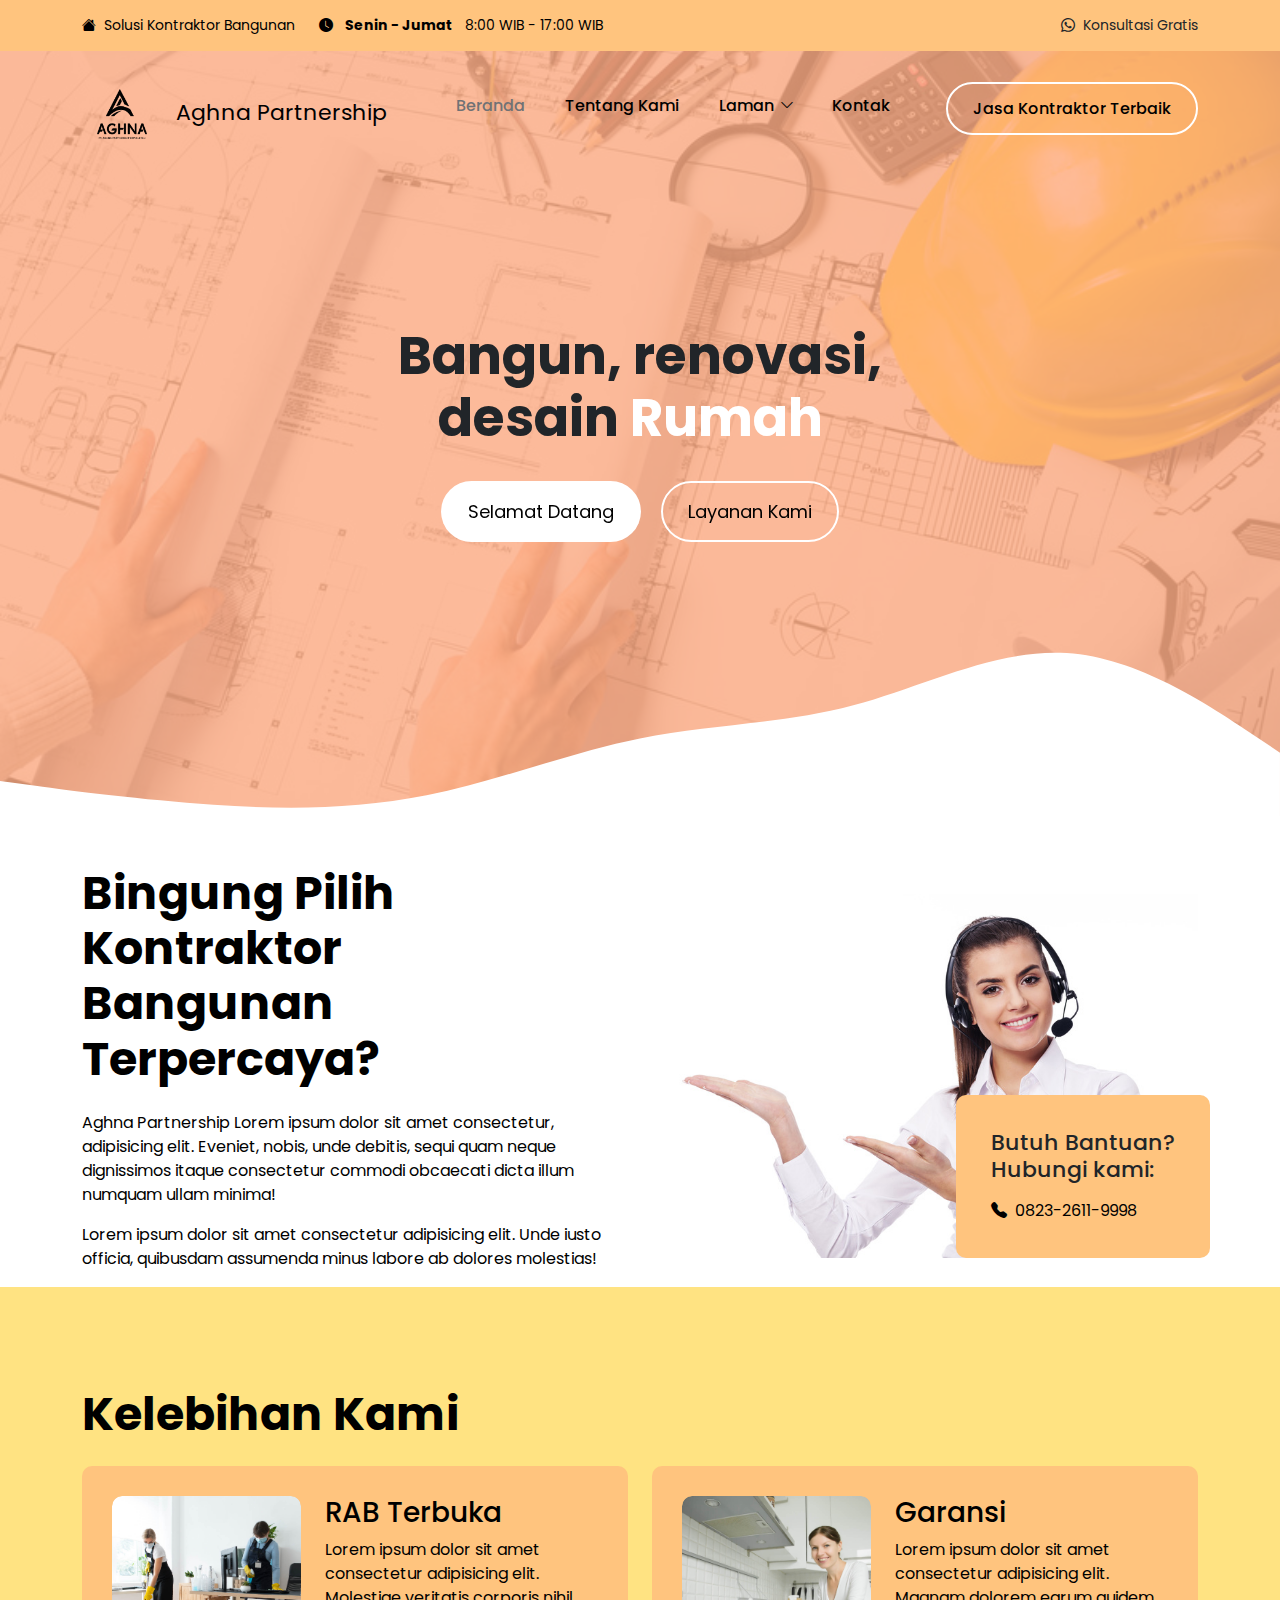
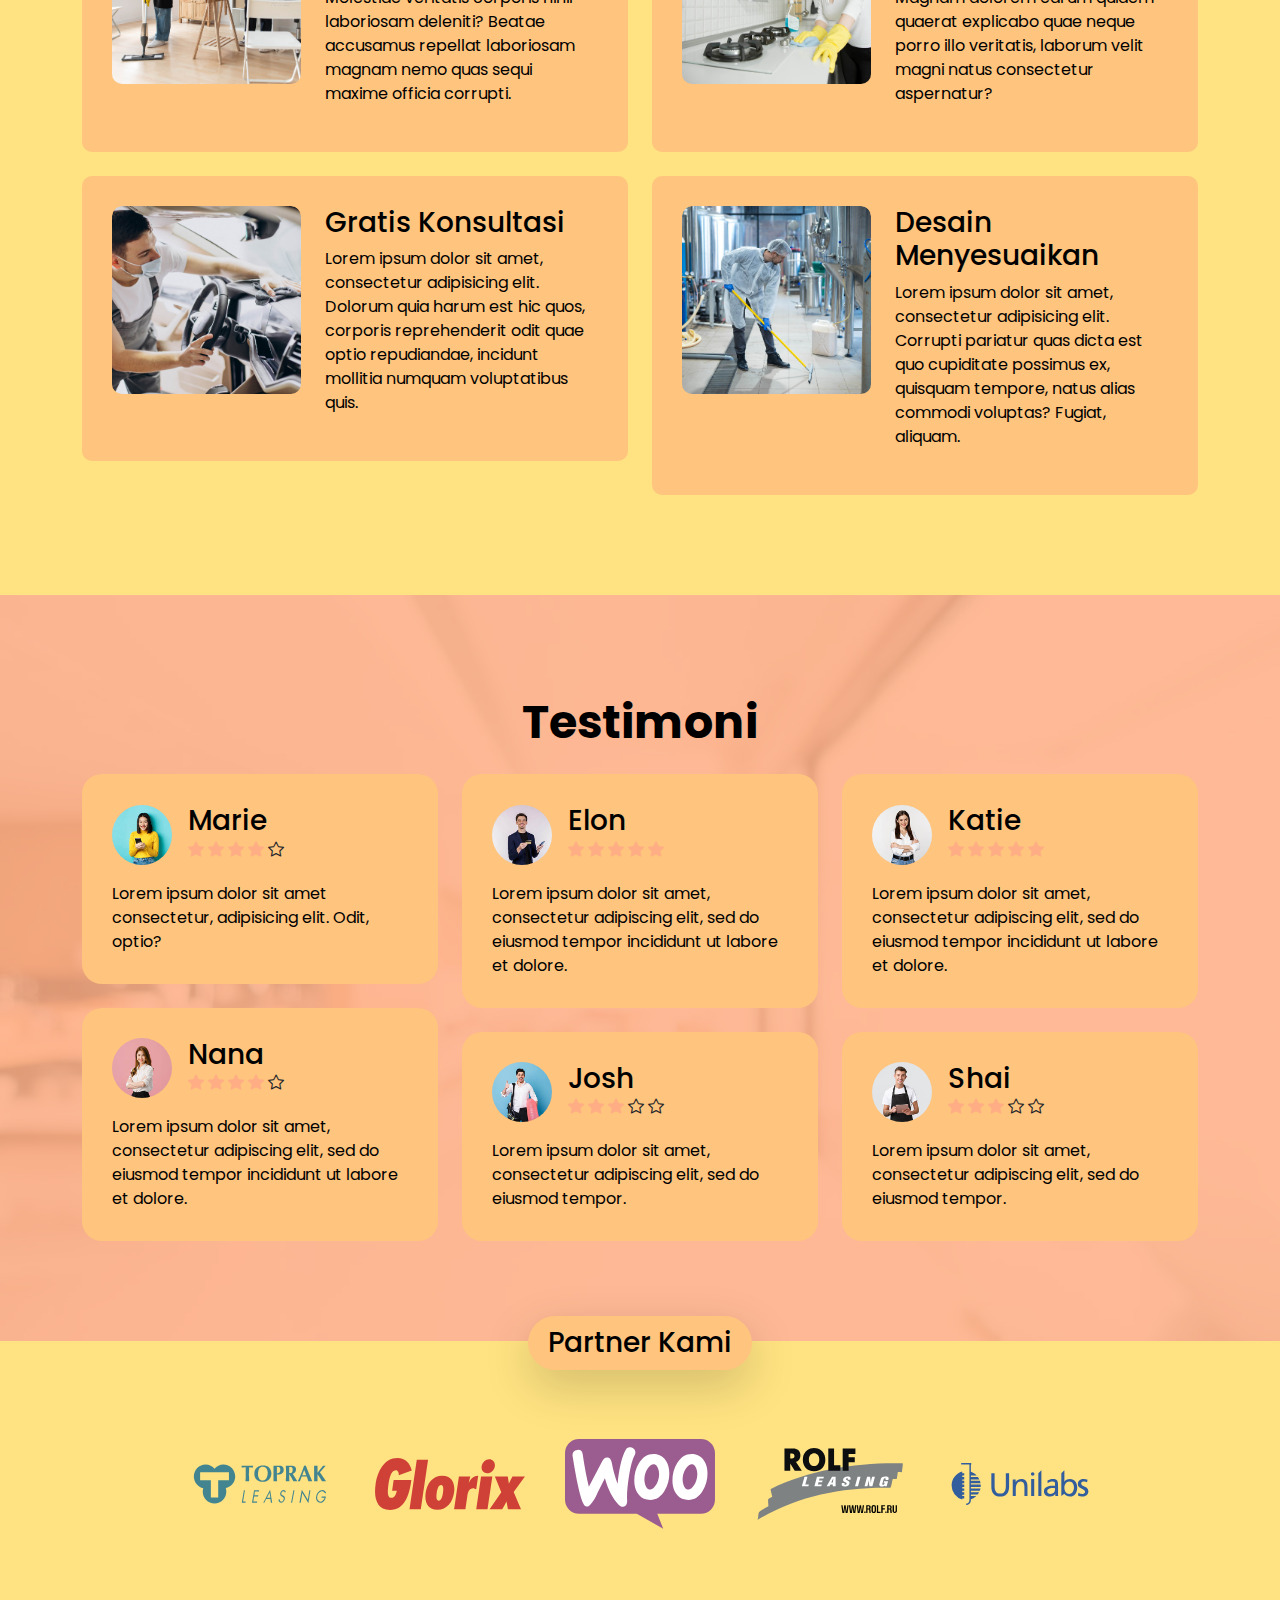
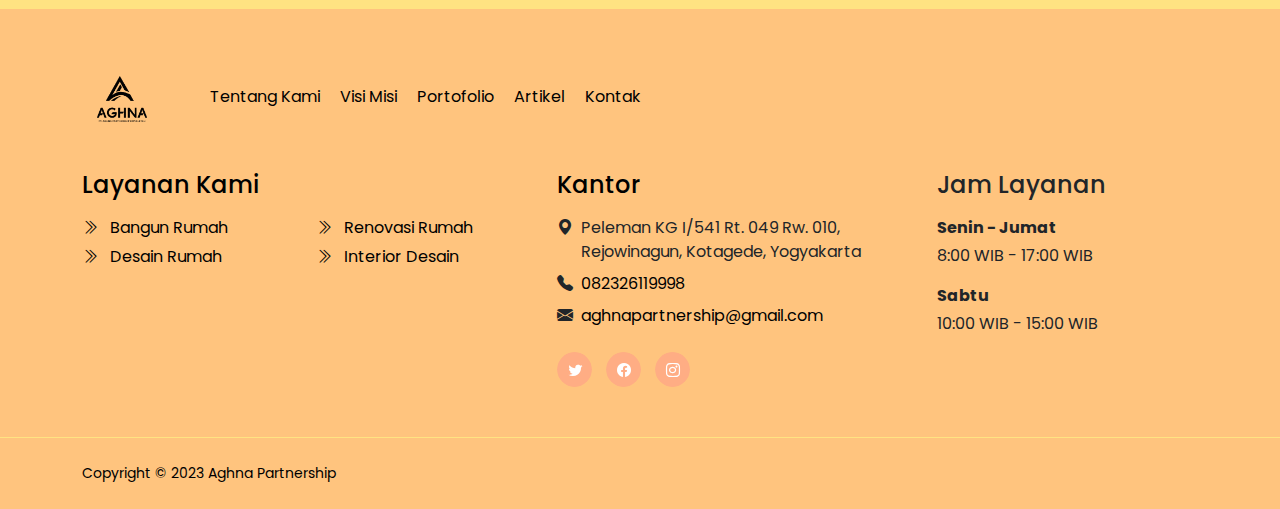
==== commit d2b77e02: "testimoni arrow on mobile" ====
--- a/index.html
+++ b/index.html
@@ -178,8 +178,8 @@
                                 <p class="d-flex mb-0">
                                     <i class="bi-telephone-fill custom-icon me-2"></i>
 
-                                    <a href="https://wa.me/6282139651421?text=Hi!%20saya%20dapat%20info%20dari%20google%20ingin%20konsultasi%20dengan%20tim%20Aghna%20Partnership" target="_blank">
-                                        0821-3965-1421
+                                    <a href="https://wa.me/6282326119998?text=Hi!%20saya%20dapat%20info%20dari%20google%20ingin%20konsultasi%20dengan%20tim%20Aghna%20Partnership" target="_blank">
+                                        0823-2611-9998
                                     </a>
                                 </p>
                             </div>
@@ -203,7 +203,7 @@
                                 <div class="row">
                                     <div class="col-lg-5 col-md-5 col-12">
                                         <div class="services-image-wrap">
-                                            <a href="services-detail.html">
+                                            <a href="#">
                                                 <img src="images/services/people-taking-care-office-cleaning.jpg" class="services-image img-fluid" alt="">
                                                 <img src="images/services/person-taking-care-office.jpg" class="services-image services-image-hover img-fluid" alt="">
                                             </a>
@@ -228,7 +228,7 @@
                                 <div class="row">
                                     <div class="col-lg-5 col-md-5 col-12">
                                         <div class="services-image-wrap">
-                                            <a href="services-detail.html">
+                                            <a href="#">
                                                 <img src="images/services/young-smiling-woman-wearing-rubber-gloves-cleaning-stove.jpg" class="services-image img-fluid" alt="">
                                                 <img src="images/services/woman-holding-rag-detergent-cleaning-cooker.jpg" class="services-image services-image-hover img-fluid" alt="">
                                             </a>
@@ -253,7 +253,7 @@
                                 <div class="row">
                                     <div class="col-lg-5 col-md-5 col-12">
                                         <div class="services-image-wrap">
-                                            <a href="services-detail.html">
+                                            <a href="#">
                                                 <img src="images/services/man-polishing-car-inside-car-service.jpg" class="services-image img-fluid" alt="">
                                                 <img src="images/services/man-polishing-car-inside.jpg" class="services-image services-image-hover img-fluid" alt="">
                                             </a>
@@ -278,7 +278,7 @@
                                 <div class="row">
                                     <div class="col-lg-5 col-md-5 col-12">
                                         <div class="services-image-wrap">
-                                            <a href="services-detail.html">
+                                            <a href="#">
                                                 <img src="images/services/professional-industrial-cleaner-protective-uniform-cleaning-floor-food-processing-plant.jpg" class="services-image img-fluid" alt="">
                                                 <img src="images/services/close-up-mop-cleaning-industrial-plant-floor.jpg" class="services-image services-image-hover img-fluid" alt="">
                                             </a>
--- a/css/tooplate-clean-work.css
+++ b/css/tooplate-clean-work.css
@@ -1111,6 +1111,12 @@
   padding: 30px;
 }
 
+@media(max-width: 767px) {
+  .featured-block > h2 {
+    margin-top: 30px;
+  }
+}
+
 .testimonial-section .featured-block h4,
 .testimonial-section .featured-block p {
   color: var(--dark-color);
@@ -1637,7 +1643,7 @@
 
   .team-info::before {
     border-top: 0;
-    border-bottom: 20px solid var(--white-color);
+    border-bottom: 20px solid var(--section-bg-color);
     border-left: 20px solid transparent;
     border-right: 20px solid transparent;
     top: -20px;
